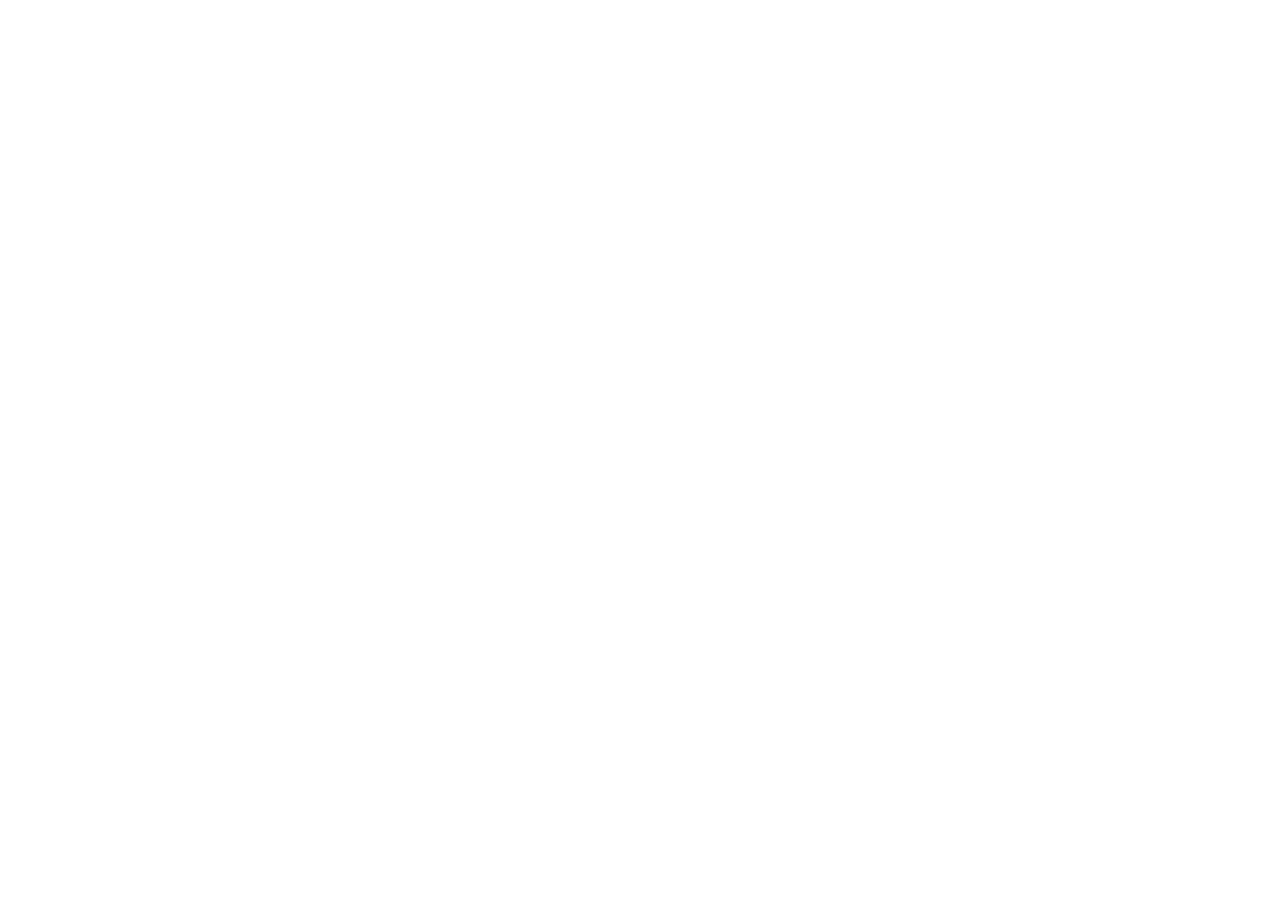
==== index.html @ c47c0817 "Word count index.html" ====
<!DOCTYPE html>
<html>
<head>
<script src="https://cdnjs.cloudflare.com/ajax/libs/d3/3.5.6/d3.min.js"></script>
  <meta charset="utf-8">
  <meta name="viewport" content="width=device-width">
  <title>JS Bin</title>
</head>
<body>
  <div id="words"></div>



</body>

<script>
	function shuffle(a) {
	    var j, x, i;
	    for (i = a.length; i; i -= 1) {
	        j = Math.floor(Math.random() * i);
	        x = a[i - 1];
	        a[i - 1] = a[j];
	        a[j] = x;
	    }
	}
  function getRandomColor() {
    var letters = '0123456789ABCDEF'.split('');
    var color = '#';
    for (var i = 0; i < 6; i++ ) {
        color += letters[Math.floor(Math.random() * 16)];
    }
    return color;
}
  var words = [{"word": "data", "count": 34},
               {"word": "information", "count":29},
               {"word": "visualization", "count":28} ,
               {"word": "abstract", "count":11} ,
               {"word": "computer", "count":10} ,
               {"word": "visual", "count":9} ,
               {"word": "space", "count":8} ,
               {"word": "representations", "count":6} ,
               {"word": "graphical", "count":6} ,
               {"word": "records", "count":5},
               {"count":5, "word" : "cognition"},
               {"count": 4, "word" : "techniques"},
               {"count": 4, "word" : "interactive"},
               {"count": 4, "word" : "interaction"},
               {"count": 4, "word" : "human"},
               {"count": 4, "word" : "graphics"},
               {"count": 4, "word" : "criteria"},
               {"count": 4, "word" : "amplify"},
               {"count": 3, "word" : "visualizations"},
               {"count": 3, "word" : "user"},
               {"count": 3, "word" : "unstructured"},
               {"count": 3, "word" : "screen"},
               {"count": 3, "word" : "scientific"},
               {"count": 3, "word" : "science"},
               {"count": 3, "word" : "items"},
               {"count": 3, "word" : "image"},
               {"count": 3, "word" : "fish"},
               {"count": 3, "word" : "examples"},
               {"count": 3, "word" : "coordinates"},
               {"count": 3, "word" : "charts"},
               {"count": 3, "word" : "attributes"},
               {"count": 2, "word" : "world"},
               {"count": 2, "word" : "work"},
               {"count": 2, "word" : "way"},
               {"count": 2, "word" : "variables"},
               {"count": 2, "word" : "users"},
               {"count": 2, "word" : "used"},
               {"count": 2, "word" : "understanding"},
               {"count": 2, "word" : "temporal"},
               {"count": 2, "word" : "structured"},
               {"count": 2, "word" : "structure"},
               {"count": 2, "word" : "spatial"},
               {"count": 2, "word" : "show"},
               {"count": 2, "word" : "sensory"},
               {"count": 2, "word" : "results"},
               {"count": 2, "word" : "relations"},
               {"count": 2, "word" : "properties"},
               {"count": 2, "word" : "patterns"},
               {"count": 2, "word" : "pages"},
               {"count": 2, "word" : "nonspatial"},
               {"count": 2, "word" : "new"},
               {"count": 2, "word" : "modify"},
               {"count": 2, "word" : "models"},
               {"count": 2, "word" : "mapped"},
               {"count": 2, "word" : "map"},
               {"count": 2, "word" : "interactivity"},
               {"count": 2, "word" : "individual"},
               {"count": 2, "word" : "geographic"},
               {"count": 2, "word" : "forms"},
               {"count": 2, "word" : "form"},
               {"count": 2, "word" : "external"},
               {"count": 2, "word" : "display"},
               {"count": 2, "word" : "dimensions"},
               {"count": 2, "word" : "dimensional"},
               {"count": 2, "word" : "describing"},
               {"count": 2, "word" : "deals"},
               {"count": 2, "word" : "datasets"},
               {"count": 2, "word" : "create"},
               {"count": 2, "word" : "contrast"},
               {"count": 2, "word" : "color"},
               {"count": 2, "word" : "cognitive"},
               {"count": 2, "word" : "based"},
               {"count": 2, "word" : "animation"},
               {"count": 2, "word" : "advantage"}
              ];
  d3.select("div#words")
    .selectAll("p")
    .data(words)
    .enter()
    .append("span")
    .html(function(d){return "<b style='color:"+getRandomColor()+";font-size:"+d.count/3.0+"em'> "+d.word+" </b>";});
</script>
</html>
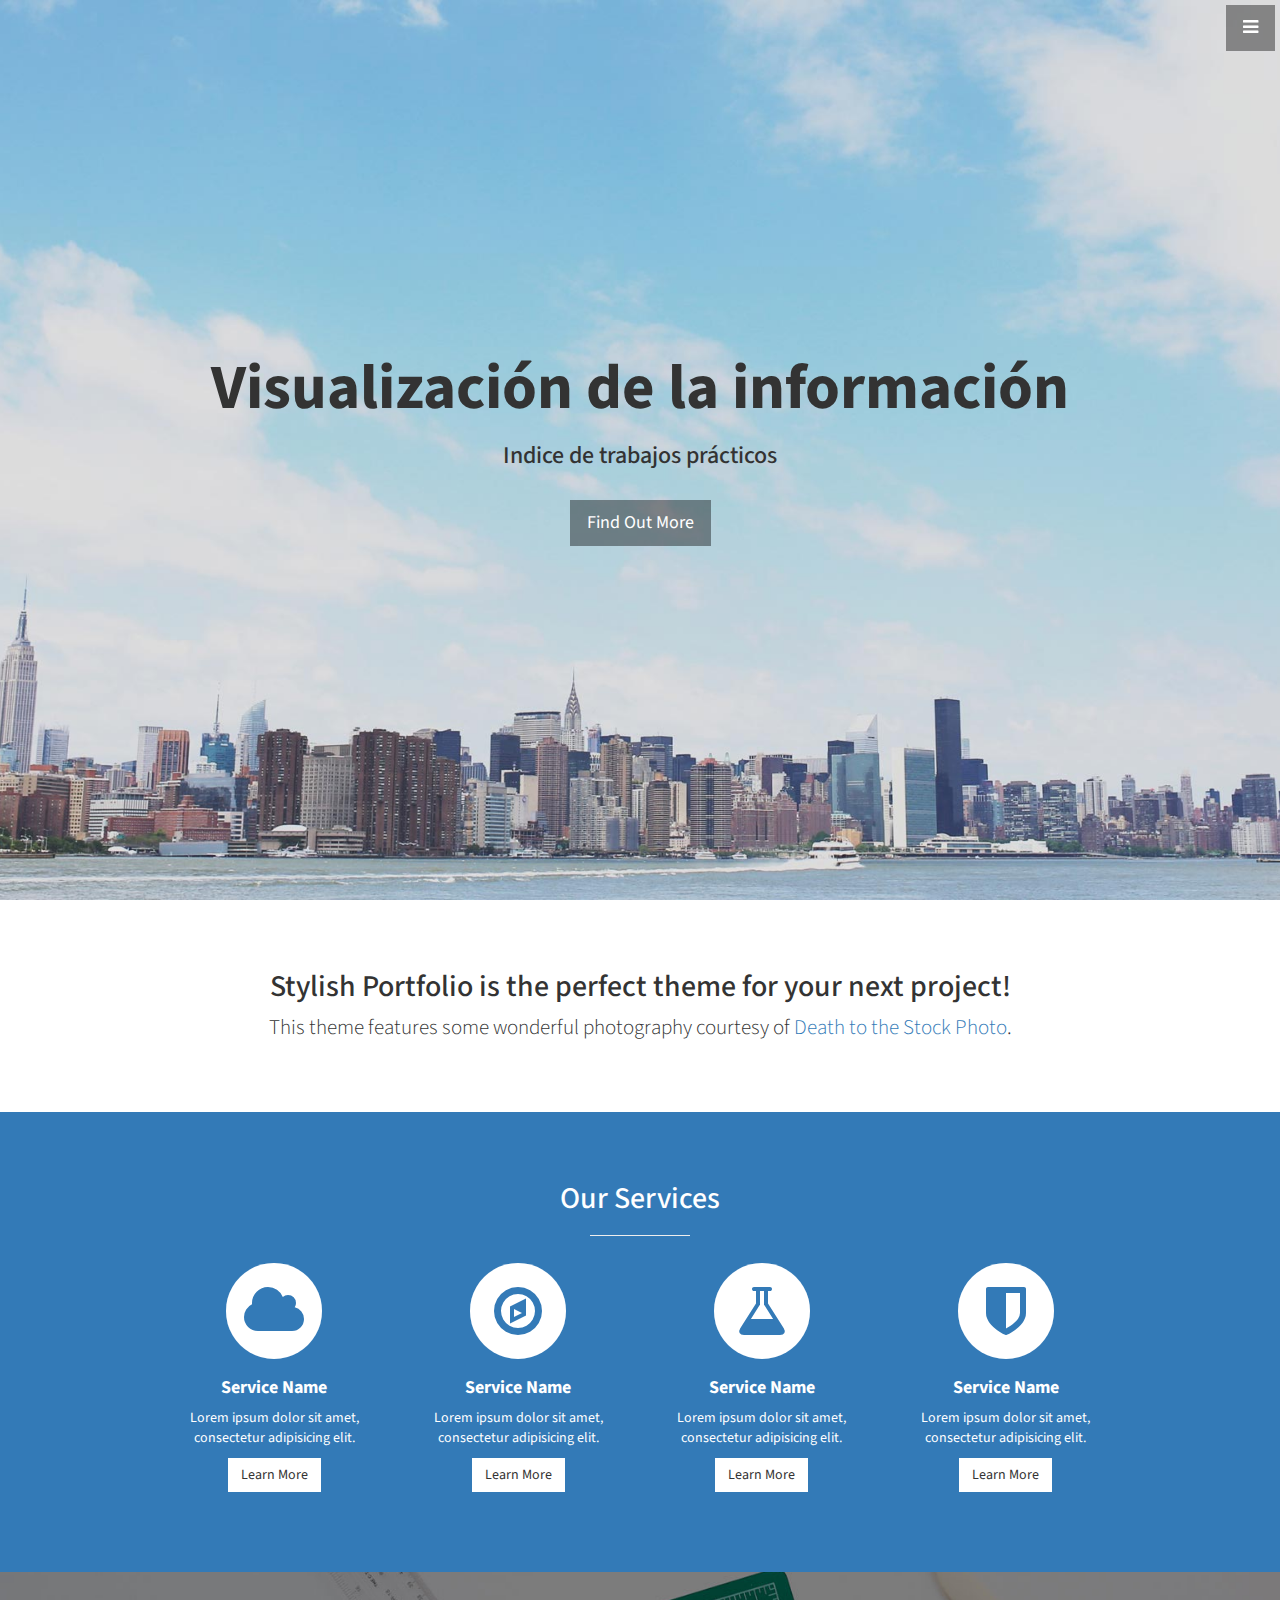
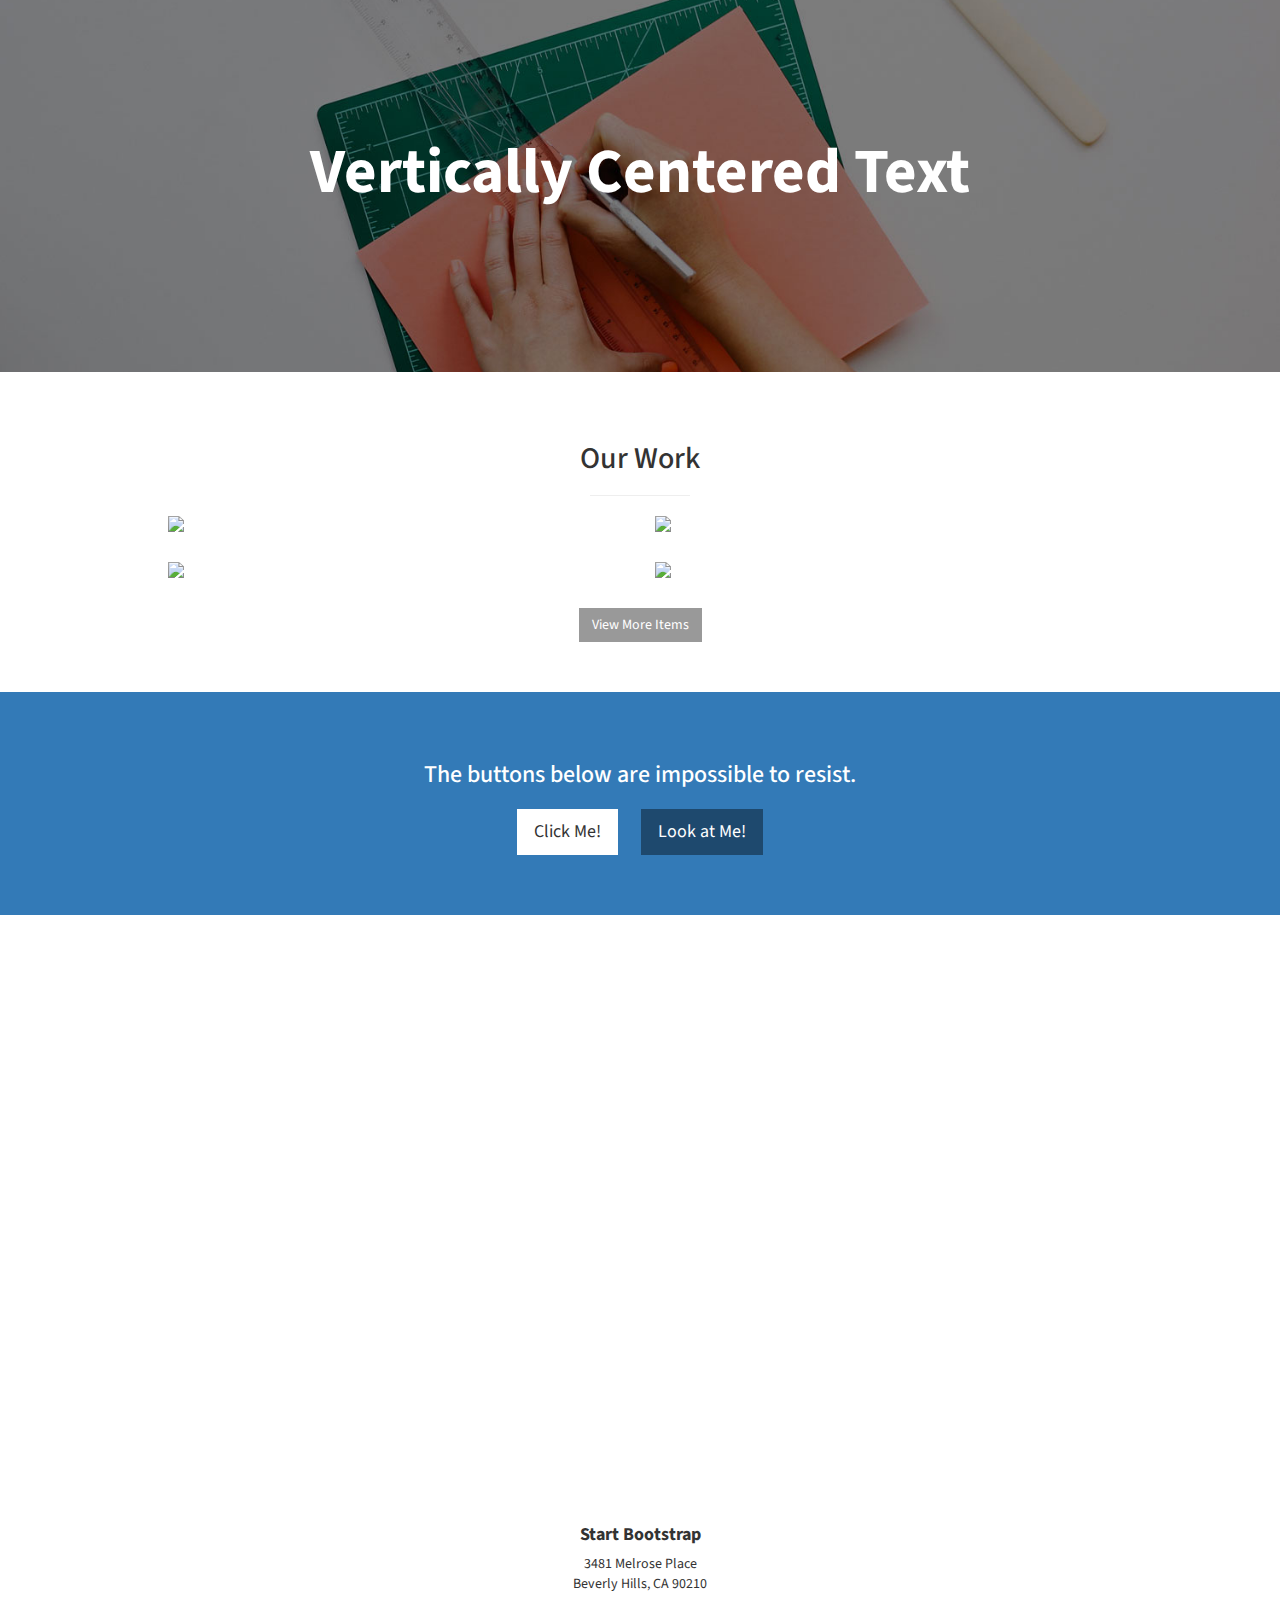
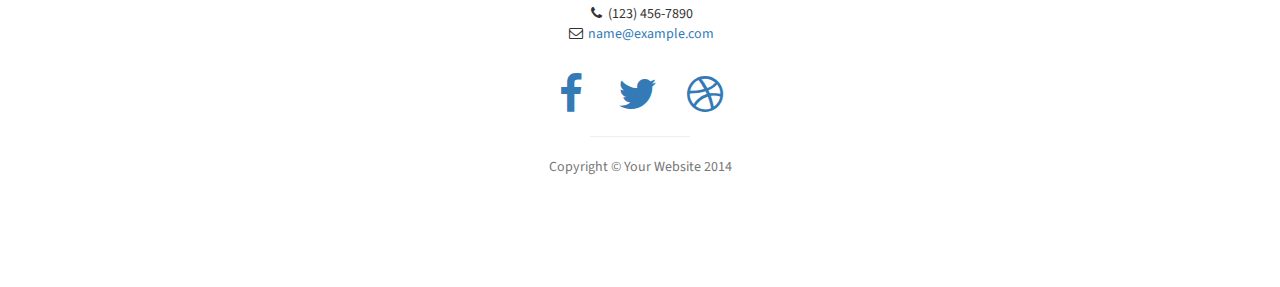
==== commit a02d9eaa: "Testing new landing page" ====
--- a/index.html
+++ b/index.html
@@ -1,116 +1,305 @@
 <!DOCTYPE html>
-<html>
+<html lang="en">
+
 <head>
-<script src="https://cdnjs.cloudflare.com/ajax/libs/d3/3.5.6/d3.min.js"></script>
-  <meta charset="utf-8">
-  <meta name="viewport" content="width=device-width">
-  <title>JS Bin</title>
+
+    <meta charset="utf-8">
+    <meta http-equiv="X-UA-Compatible" content="IE=edge">
+    <meta name="viewport" content="width=device-width, initial-scale=1">
+    <meta name="description" content="">
+    <meta name="author" content="">
+
+    <title>Visualización de la información</title>
+
+    <!-- Bootstrap Core CSS -->
+    <link href="index/css/bootstrap.min.css" rel="stylesheet">
+
+    <!-- Custom CSS -->
+    <link href="index/css/stylish-portfolio.css" rel="stylesheet">
+
+    <!-- Custom Fonts -->
+    <link href="index/font-awesome/css/font-awesome.min.css" rel="stylesheet" type="text/css">
+    <link href="http://fonts.googleapis.com/css?family=Source+Sans+Pro:300,400,700,300italic,400italic,700italic" rel="stylesheet" type="text/css">
+
+    <!-- HTML5 Shim and Respond.js IE8 support of HTML5 elements and media queries -->
+    <!-- WARNING: Respond.js doesn't work if you view the page via file:// -->
+    <!--[if lt IE 9]>
+        <script src="https://oss.maxcdn.com/libs/html5shiv/3.7.0/html5shiv.js"></script>
+        <script src="https://oss.maxcdn.com/libs/respond.js/1.4.2/respond.min.js"></script>
+    <![endif]-->
+
 </head>
+
 <body>
-  <div id="words"></div>
-
-
+
+    <!-- Navigation -->
+    <a id="menu-toggle" href="#" class="btn btn-dark btn-lg toggle"><i class="fa fa-bars"></i></a>
+    <nav id="sidebar-wrapper">
+        <ul class="sidebar-nav">
+            <a id="menu-close" href="#" class="btn btn-light btn-lg pull-right toggle"><i class="fa fa-times"></i></a>
+            <li class="sidebar-brand">
+                <a href="#top"  onclick = $("#menu-close").click(); >Start Bootstrap</a>
+            </li>
+            <li>
+                <a href="#top" onclick = $("#menu-close").click(); >Home</a>
+            </li>
+            <li>
+                <a href="#about" onclick = $("#menu-close").click(); >About</a>
+            </li>
+            <li>
+                <a href="#services" onclick = $("#menu-close").click(); >Services</a>
+            </li>
+            <li>
+                <a href="#portfolio" onclick = $("#menu-close").click(); >Portfolio</a>
+            </li>
+            <li>
+                <a href="#contact" onclick = $("#menu-close").click(); >Contact</a>
+            </li>
+        </ul>
+    </nav>
+
+    <!-- Header -->
+    <header id="top" class="header">
+        <div class="text-vertical-center">
+            <h1>Visualización de la información</h1>
+            <h3>Indice de trabajos prácticos</h3>
+            <br>
+            <a href="#about" class="btn btn-dark btn-lg">Find Out More</a>
+        </div>
+    </header>
+
+    <!-- About -->
+    <section id="about" class="about">
+        <div class="container">
+            <div class="row">
+                <div class="col-lg-12 text-center">
+                    <h2>Stylish Portfolio is the perfect theme for your next project!</h2>
+                    <p class="lead">This theme features some wonderful photography courtesy of <a target="_blank" href="http://join.deathtothestockphoto.com/">Death to the Stock Photo</a>.</p>
+                </div>
+            </div>
+            <!-- /.row -->
+        </div>
+        <!-- /.container -->
+    </section>
+
+    <!-- Services -->
+    <!-- The circle icons use Font Awesome's stacked icon classes. For more information, visit http://fontawesome.io/examples/ -->
+    <section id="services" class="services bg-primary">
+        <div class="container">
+            <div class="row text-center">
+                <div class="col-lg-10 col-lg-offset-1">
+                    <h2>Our Services</h2>
+                    <hr class="small">
+                    <div class="row">
+                        <div class="col-md-3 col-sm-6">
+                            <div class="service-item">
+                                <span class="fa-stack fa-4x">
+                                <i class="fa fa-circle fa-stack-2x"></i>
+                                <i class="fa fa-cloud fa-stack-1x text-primary"></i>
+                            </span>
+                                <h4>
+                                    <strong>Service Name</strong>
+                                </h4>
+                                <p>Lorem ipsum dolor sit amet, consectetur adipisicing elit.</p>
+                                <a href="#" class="btn btn-light">Learn More</a>
+                            </div>
+                        </div>
+                        <div class="col-md-3 col-sm-6">
+                            <div class="service-item">
+                                <span class="fa-stack fa-4x">
+                                <i class="fa fa-circle fa-stack-2x"></i>
+                                <i class="fa fa-compass fa-stack-1x text-primary"></i>
+                            </span>
+                                <h4>
+                                    <strong>Service Name</strong>
+                                </h4>
+                                <p>Lorem ipsum dolor sit amet, consectetur adipisicing elit.</p>
+                                <a href="#" class="btn btn-light">Learn More</a>
+                            </div>
+                        </div>
+                        <div class="col-md-3 col-sm-6">
+                            <div class="service-item">
+                                <span class="fa-stack fa-4x">
+                                <i class="fa fa-circle fa-stack-2x"></i>
+                                <i class="fa fa-flask fa-stack-1x text-primary"></i>
+                            </span>
+                                <h4>
+                                    <strong>Service Name</strong>
+                                </h4>
+                                <p>Lorem ipsum dolor sit amet, consectetur adipisicing elit.</p>
+                                <a href="#" class="btn btn-light">Learn More</a>
+                            </div>
+                        </div>
+                        <div class="col-md-3 col-sm-6">
+                            <div class="service-item">
+                                <span class="fa-stack fa-4x">
+                                <i class="fa fa-circle fa-stack-2x"></i>
+                                <i class="fa fa-shield fa-stack-1x text-primary"></i>
+                            </span>
+                                <h4>
+                                    <strong>Service Name</strong>
+                                </h4>
+                                <p>Lorem ipsum dolor sit amet, consectetur adipisicing elit.</p>
+                                <a href="#" class="btn btn-light">Learn More</a>
+                            </div>
+                        </div>
+                    </div>
+                    <!-- /.row (nested) -->
+                </div>
+                <!-- /.col-lg-10 -->
+            </div>
+            <!-- /.row -->
+        </div>
+        <!-- /.container -->
+    </section>
+
+    <!-- Callout -->
+    <aside class="callout">
+        <div class="text-vertical-center">
+            <h1>Vertically Centered Text</h1>
+        </div>
+    </aside>
+
+    <!-- Portfolio -->
+    <section id="portfolio" class="portfolio">
+        <div class="container">
+            <div class="row">
+                <div class="col-lg-10 col-lg-offset-1 text-center">
+                    <h2>Our Work</h2>
+                    <hr class="small">
+                    <div class="row">
+                        <div class="col-md-6">
+                            <div class="portfolio-item">
+                                <a href="#">
+                                    <img class="img-portfolio img-responsive" src="img/portfolio-1.jpg">
+                                </a>
+                            </div>
+                        </div>
+                        <div class="col-md-6">
+                            <div class="portfolio-item">
+                                <a href="#">
+                                    <img class="img-portfolio img-responsive" src="img/portfolio-2.jpg">
+                                </a>
+                            </div>
+                        </div>
+                        <div class="col-md-6">
+                            <div class="portfolio-item">
+                                <a href="#">
+                                    <img class="img-portfolio img-responsive" src="img/portfolio-3.jpg">
+                                </a>
+                            </div>
+                        </div>
+                        <div class="col-md-6">
+                            <div class="portfolio-item">
+                                <a href="#">
+                                    <img class="img-portfolio img-responsive" src="img/portfolio-4.jpg">
+                                </a>
+                            </div>
+                        </div>
+                    </div>
+                    <!-- /.row (nested) -->
+                    <a href="#" class="btn btn-dark">View More Items</a>
+                </div>
+                <!-- /.col-lg-10 -->
+            </div>
+            <!-- /.row -->
+        </div>
+        <!-- /.container -->
+    </section>
+
+    <!-- Call to Action -->
+    <aside class="call-to-action bg-primary">
+        <div class="container">
+            <div class="row">
+                <div class="col-lg-12 text-center">
+                    <h3>The buttons below are impossible to resist.</h3>
+                    <a href="#" class="btn btn-lg btn-light">Click Me!</a>
+                    <a href="#" class="btn btn-lg btn-dark">Look at Me!</a>
+                </div>
+            </div>
+        </div>
+    </aside>
+
+    <!-- Map -->
+    <section id="contact" class="map">
+        <iframe width="100%" height="100%" frameborder="0" scrolling="no" marginheight="0" marginwidth="0" src="https://maps.google.com/maps?f=q&amp;source=s_q&amp;hl=en&amp;geocode=&amp;q=Twitter,+Inc.,+Market+Street,+San+Francisco,+CA&amp;aq=0&amp;oq=twitter&amp;sll=28.659344,-81.187888&amp;sspn=0.128789,0.264187&amp;ie=UTF8&amp;hq=Twitter,+Inc.,+Market+Street,+San+Francisco,+CA&amp;t=m&amp;z=15&amp;iwloc=A&amp;output=embed"></iframe>
+        <br />
+        <small>
+            <a href="https://maps.google.com/maps?f=q&amp;source=embed&amp;hl=en&amp;geocode=&amp;q=Twitter,+Inc.,+Market+Street,+San+Francisco,+CA&amp;aq=0&amp;oq=twitter&amp;sll=28.659344,-81.187888&amp;sspn=0.128789,0.264187&amp;ie=UTF8&amp;hq=Twitter,+Inc.,+Market+Street,+San+Francisco,+CA&amp;t=m&amp;z=15&amp;iwloc=A"></a>
+        </small>
+        </iframe>
+    </section>
+
+    <!-- Footer -->
+    <footer>
+        <div class="container">
+            <div class="row">
+                <div class="col-lg-10 col-lg-offset-1 text-center">
+                    <h4><strong>Start Bootstrap</strong>
+                    </h4>
+                    <p>3481 Melrose Place<br>Beverly Hills, CA 90210</p>
+                    <ul class="list-unstyled">
+                        <li><i class="fa fa-phone fa-fw"></i> (123) 456-7890</li>
+                        <li><i class="fa fa-envelope-o fa-fw"></i>  <a href="mailto:name@example.com">name@example.com</a>
+                        </li>
+                    </ul>
+                    <br>
+                    <ul class="list-inline">
+                        <li>
+                            <a href="#"><i class="fa fa-facebook fa-fw fa-3x"></i></a>
+                        </li>
+                        <li>
+                            <a href="#"><i class="fa fa-twitter fa-fw fa-3x"></i></a>
+                        </li>
+                        <li>
+                            <a href="#"><i class="fa fa-dribbble fa-fw fa-3x"></i></a>
+                        </li>
+                    </ul>
+                    <hr class="small">
+                    <p class="text-muted">Copyright &copy; Your Website 2014</p>
+                </div>
+            </div>
+        </div>
+    </footer>
+
+    <!-- jQuery -->
+    <script src="js/jquery.js"></script>
+
+    <!-- Bootstrap Core JavaScript -->
+    <script src="js/bootstrap.min.js"></script>
+
+    <!-- Custom Theme JavaScript -->
+    <script>
+    // Closes the sidebar menu
+    $("#menu-close").click(function(e) {
+        e.preventDefault();
+        $("#sidebar-wrapper").toggleClass("active");
+    });
+
+    // Opens the sidebar menu
+    $("#menu-toggle").click(function(e) {
+        e.preventDefault();
+        $("#sidebar-wrapper").toggleClass("active");
+    });
+
+    // Scrolls to the selected menu item on the page
+    $(function() {
+        $('a[href*=#]:not([href=#])').click(function() {
+            if (location.pathname.replace(/^\//, '') == this.pathname.replace(/^\//, '') || location.hostname == this.hostname) {
+
+                var target = $(this.hash);
+                target = target.length ? target : $('[name=' + this.hash.slice(1) + ']');
+                if (target.length) {
+                    $('html,body').animate({
+                        scrollTop: target.offset().top
+                    }, 1000);
+                    return false;
+                }
+            }
+        });
+    });
+    </script>
 
 </body>
 
-<script>
-	function shuffle(a) {
-	    var j, x, i;
-	    for (i = a.length; i; i -= 1) {
-	        j = Math.floor(Math.random() * i);
-	        x = a[i - 1];
-	        a[i - 1] = a[j];
-	        a[j] = x;
-	    }
-	}
-  function getRandomColor() {
-    var letters = '0123456789ABCDEF'.split('');
-    var color = '#';
-    for (var i = 0; i < 6; i++ ) {
-        color += letters[Math.floor(Math.random() * 16)];
-    }
-    return color;
-}
-  var words = [{"word": "data", "count": 34},
-               {"word": "information", "count":29},
-               {"word": "visualization", "count":28} ,
-               {"word": "abstract", "count":11} ,
-               {"word": "computer", "count":10} ,
-               {"word": "visual", "count":9} ,
-               {"word": "space", "count":8} ,
-               {"word": "representations", "count":6} ,
-               {"word": "graphical", "count":6} ,
-               {"word": "records", "count":5},
-               {"count":5, "word" : "cognition"},
-               {"count": 4, "word" : "techniques"},
-               {"count": 4, "word" : "interactive"},
-               {"count": 4, "word" : "interaction"},
-               {"count": 4, "word" : "human"},
-               {"count": 4, "word" : "graphics"},
-               {"count": 4, "word" : "criteria"},
-               {"count": 4, "word" : "amplify"},
-               {"count": 3, "word" : "visualizations"},
-               {"count": 3, "word" : "user"},
-               {"count": 3, "word" : "unstructured"},
-               {"count": 3, "word" : "screen"},
-               {"count": 3, "word" : "scientific"},
-               {"count": 3, "word" : "science"},
-               {"count": 3, "word" : "items"},
-               {"count": 3, "word" : "image"},
-               {"count": 3, "word" : "fish"},
-               {"count": 3, "word" : "examples"},
-               {"count": 3, "word" : "coordinates"},
-               {"count": 3, "word" : "charts"},
-               {"count": 3, "word" : "attributes"},
-               {"count": 2, "word" : "world"},
-               {"count": 2, "word" : "work"},
-               {"count": 2, "word" : "way"},
-               {"count": 2, "word" : "variables"},
-               {"count": 2, "word" : "users"},
-               {"count": 2, "word" : "used"},
-               {"count": 2, "word" : "understanding"},
-               {"count": 2, "word" : "temporal"},
-               {"count": 2, "word" : "structured"},
-               {"count": 2, "word" : "structure"},
-               {"count": 2, "word" : "spatial"},
-               {"count": 2, "word" : "show"},
-               {"count": 2, "word" : "sensory"},
-               {"count": 2, "word" : "results"},
-               {"count": 2, "word" : "relations"},
-               {"count": 2, "word" : "properties"},
-               {"count": 2, "word" : "patterns"},
-               {"count": 2, "word" : "pages"},
-               {"count": 2, "word" : "nonspatial"},
-               {"count": 2, "word" : "new"},
-               {"count": 2, "word" : "modify"},
-               {"count": 2, "word" : "models"},
-               {"count": 2, "word" : "mapped"},
-               {"count": 2, "word" : "map"},
-               {"count": 2, "word" : "interactivity"},
-               {"count": 2, "word" : "individual"},
-               {"count": 2, "word" : "geographic"},
-               {"count": 2, "word" : "forms"},
-               {"count": 2, "word" : "form"},
-               {"count": 2, "word" : "external"},
-               {"count": 2, "word" : "display"},
-               {"count": 2, "word" : "dimensions"},
-               {"count": 2, "word" : "dimensional"},
-               {"count": 2, "word" : "describing"},
-               {"count": 2, "word" : "deals"},
-               {"count": 2, "word" : "datasets"},
-               {"count": 2, "word" : "create"},
-               {"count": 2, "word" : "contrast"},
-               {"count": 2, "word" : "color"},
-               {"count": 2, "word" : "cognitive"},
-               {"count": 2, "word" : "based"},
-               {"count": 2, "word" : "animation"},
-               {"count": 2, "word" : "advantage"}
-              ];
-  d3.select("div#words")
-    .selectAll("p")
-    .data(words)
-    .enter()
-    .append("span")
-    .html(function(d){return "<b style='color:"+getRandomColor()+";font-size:"+d.count/3.0+"em'> "+d.word+" </b>";});
-</script>
-</html>+</html>
--- a/index/css/stylish-portfolio.css
+++ b/index/css/stylish-portfolio.css
@@ -0,0 +1,239 @@
+/*!
+ * Start Bootstrap - Stylish Portfolio Bootstrap Theme (http://startbootstrap.com)
+ * Code licensed under the Apache License v2.0.
+ * For details, see http://www.apache.org/licenses/LICENSE-2.0.
+ */
+
+/* Global Styles */
+
+html,
+body {
+    width: 100%;
+    height: 100%;
+}
+
+body {
+    font-family: "Source Sans Pro","Helvetica Neue",Helvetica,Arial,sans-serif;
+}
+
+.text-vertical-center {
+    display: table-cell;
+    text-align: center;
+    vertical-align: middle;
+}
+
+.text-vertical-center h1 {
+    margin: 0;
+    padding: 0;
+    font-size: 4.5em;
+    font-weight: 700;
+}
+
+/* Custom Button Styles */
+
+.btn-dark {
+    border-radius: 0;
+    color: #fff;
+    background-color: rgba(0,0,0,0.4);
+}
+
+.btn-dark:hover,
+.btn-dark:focus,
+.btn-dark:active {
+    color: #fff;
+    background-color: rgba(0,0,0,0.7);
+}
+
+.btn-light {
+    border-radius: 0;
+    color: #333;
+    background-color: rgb(255,255,255);
+}
+
+.btn-light:hover,
+.btn-light:focus,
+.btn-light:active {
+    color: #333;
+    background-color: rgba(255,255,255,0.8);
+}
+
+/* Custom Horizontal Rule */
+
+hr.small {
+    max-width: 100px;
+}
+
+/* Side Menu */
+
+#sidebar-wrapper {
+    z-index: 1000;
+    position: fixed;
+    right: 0;
+    width: 250px;
+    height: 100%;
+    margin-right: -250px;
+    overflow-y: auto;
+    background: #222;
+    -webkit-transition: all 0.4s ease 0s;
+    -moz-transition: all 0.4s ease 0s;
+    -ms-transition: all 0.4s ease 0s;
+    -o-transition: all 0.4s ease 0s;
+    transition: all 0.4s ease 0s;
+}
+
+.sidebar-nav {
+    position: absolute;
+    top: 0;
+    width: 250px;
+    margin: 0;
+    padding: 0;
+    list-style: none;
+}
+
+.sidebar-nav li {
+    text-indent: 20px;
+    line-height: 40px;
+}
+
+.sidebar-nav li a {
+    display: block;
+    text-decoration: none;
+    color: #999;
+}
+
+.sidebar-nav li a:hover {
+    text-decoration: none;
+    color: #fff;
+    background: rgba(255,255,255,0.2);
+}
+
+.sidebar-nav li a:active,
+.sidebar-nav li a:focus {
+    text-decoration: none;
+}
+
+.sidebar-nav > .sidebar-brand {
+    height: 55px;
+    font-size: 18px;
+    line-height: 55px;
+}
+
+.sidebar-nav > .sidebar-brand a {
+    color: #999;
+}
+
+.sidebar-nav > .sidebar-brand a:hover {
+    color: #fff;
+    background: none;
+}
+
+#menu-toggle {
+    z-index: 1;
+    position: fixed;
+    top: 0;
+    right: 0;
+}
+
+#sidebar-wrapper.active {
+    right: 250px;
+    width: 250px;
+    -webkit-transition: all 0.4s ease 0s;
+    -moz-transition: all 0.4s ease 0s;
+    -ms-transition: all 0.4s ease 0s;
+    -o-transition: all 0.4s ease 0s;
+    transition: all 0.4s ease 0s;
+}
+
+.toggle {
+    margin: 5px 5px 0 0;
+}
+
+/* Header */
+
+.header {
+    display: table;
+    position: relative;
+    width: 100%;
+    height: 100%;
+    background: url(../img/bg.jpg) no-repeat center center scroll;
+    -webkit-background-size: cover;
+    -moz-background-size: cover;
+    background-size: cover;
+    -o-background-size: cover;
+}
+
+/* About */
+
+.about {
+    padding: 50px 0;
+}
+
+/* Services */
+
+.services {
+    padding: 50px 0;
+}
+
+.service-item {
+    margin-bottom: 30px;
+}
+
+/* Callout */
+
+.callout {
+    display: table;
+    width: 100%;
+    height: 400px;
+    color: #fff;
+    background: url(../img/callout.jpg) no-repeat center center scroll;
+    -webkit-background-size: cover;
+    -moz-background-size: cover;
+    background-size: cover;
+    -o-background-size: cover;
+}
+
+/* Portfolio */
+
+.portfolio {
+    padding: 50px 0;
+}
+
+.portfolio-item {
+    margin-bottom: 30px;
+}
+
+.img-portfolio {
+    margin: 0 auto;
+}
+
+.img-portfolio:hover {
+    opacity: 0.8;
+}
+
+/* Call to Action */
+
+.call-to-action {
+    padding: 50px 0;
+}
+
+.call-to-action .btn {
+    margin: 10px;
+}
+
+/* Map */
+
+.map {
+    height: 500px;
+}
+
+@media(max-width:768px) {
+    .map {
+        height: 75%;
+    }
+}
+
+/* Footer */
+
+footer {
+    padding: 100px 0;
+}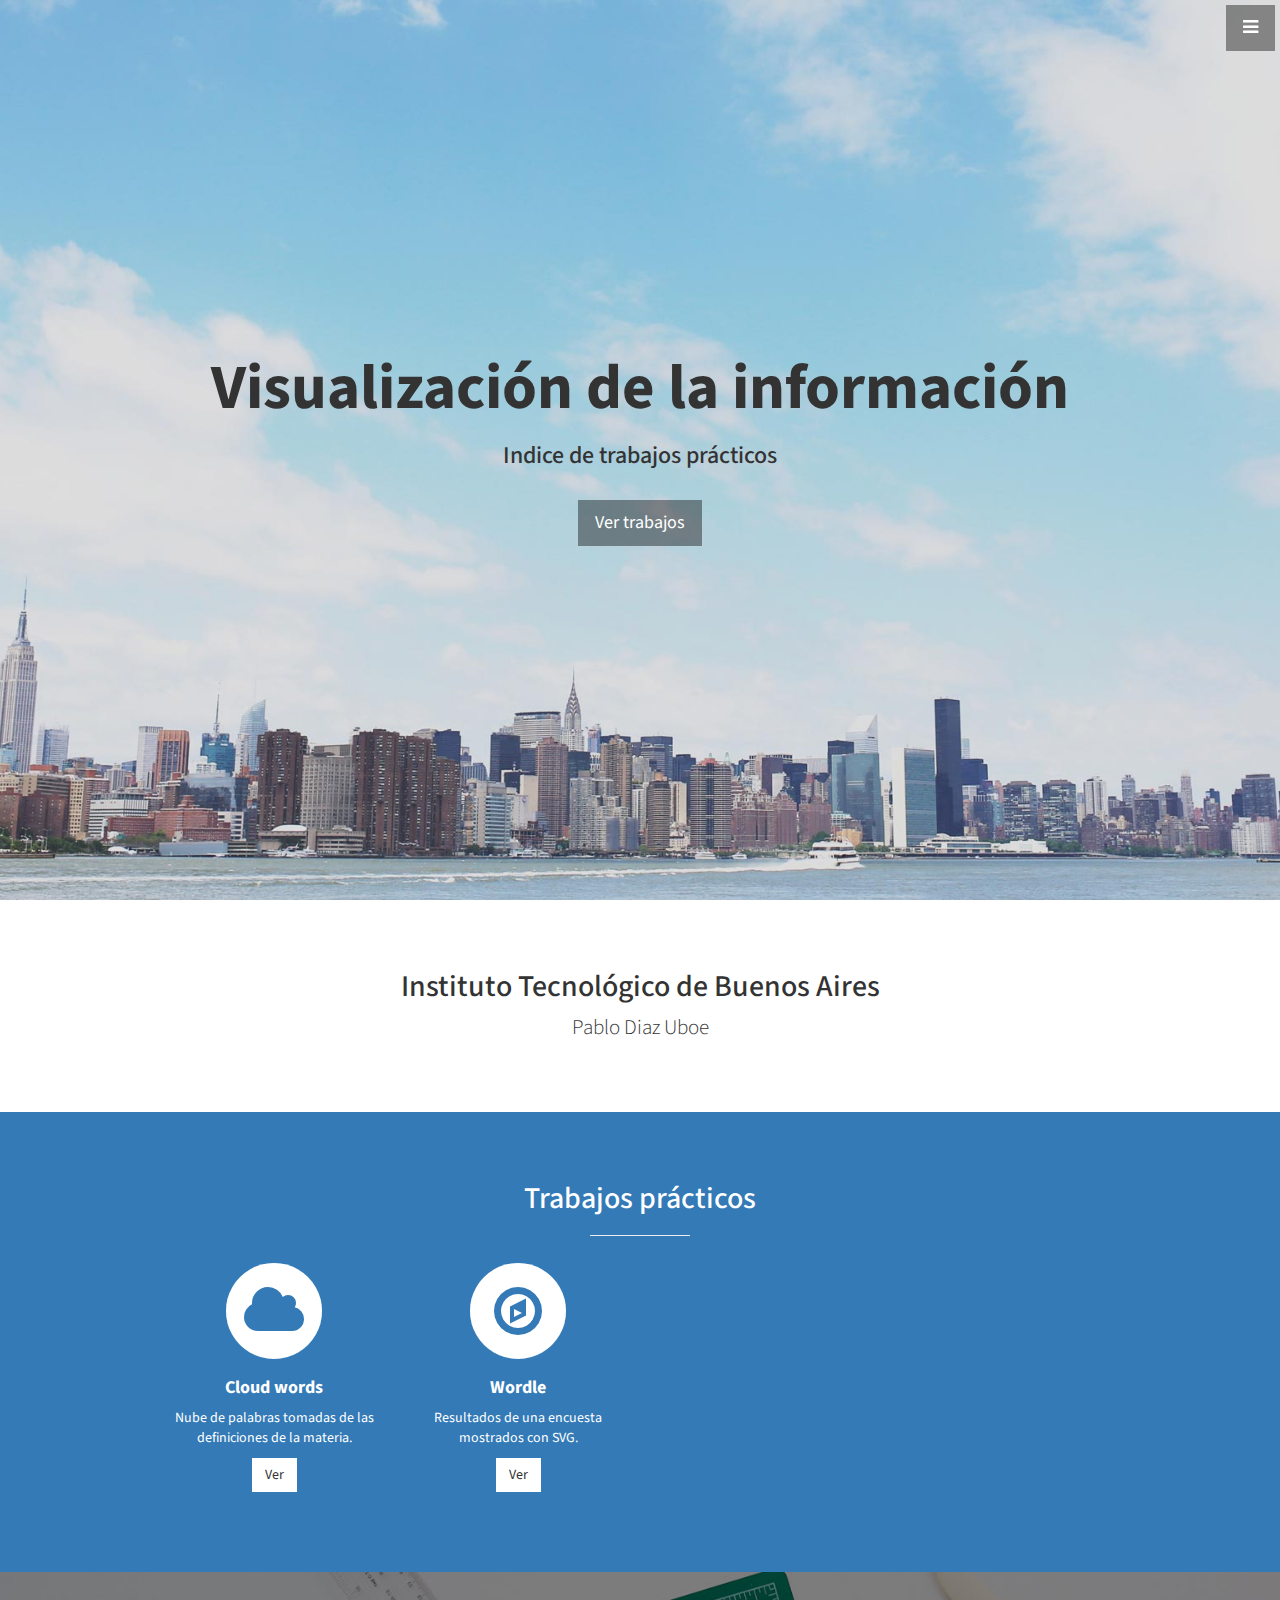
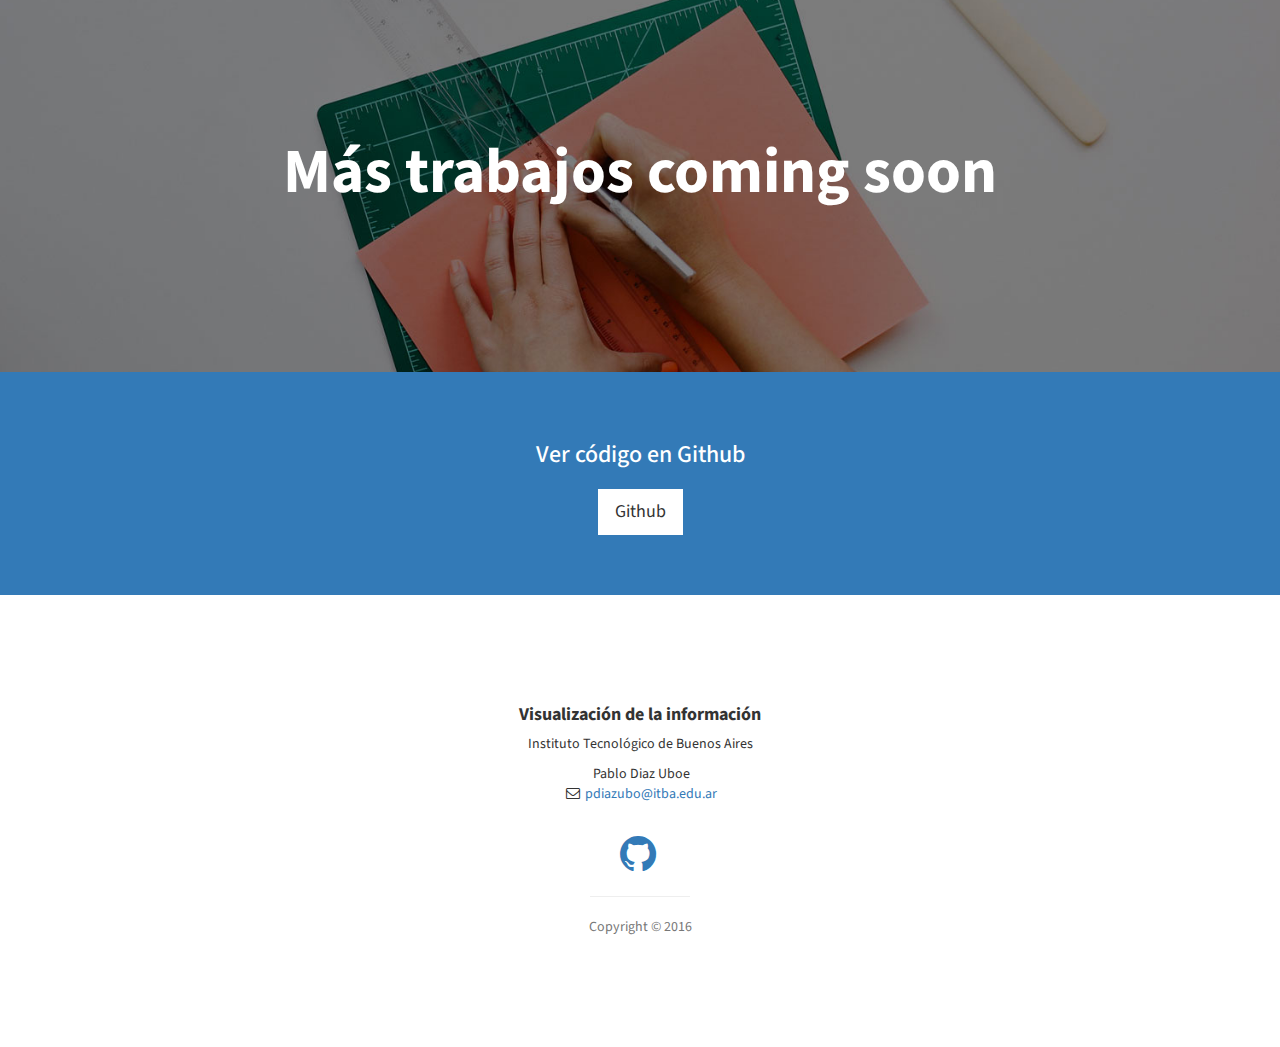
==== commit 679b09f5: "index updated" ====
--- a/index.html
+++ b/index.html
@@ -38,7 +38,7 @@
         <ul class="sidebar-nav">
             <a id="menu-close" href="#" class="btn btn-light btn-lg pull-right toggle"><i class="fa fa-times"></i></a>
             <li class="sidebar-brand">
-                <a href="#top"  onclick = $("#menu-close").click(); >Start Bootstrap</a>
+                <a href="#top"  onclick = $("#menu-close").click(); >Inicio</a>
             </li>
             <li>
                 <a href="#top" onclick = $("#menu-close").click(); >Home</a>
@@ -47,14 +47,15 @@
                 <a href="#about" onclick = $("#menu-close").click(); >About</a>
             </li>
             <li>
-                <a href="#services" onclick = $("#menu-close").click(); >Services</a>
-            </li>
+                <a href="#work" onclick = $("#menu-close").click(); >Trabajos prácticos</a>
+            </li>
+
             <li>
-                <a href="#portfolio" onclick = $("#menu-close").click(); >Portfolio</a>
-            </li>
-            <li>
+                <a href="https://github.com/puboe" onclick = $("#menu-close").click(); >Github</a>
+            </li>
+            <!-- <li>
                 <a href="#contact" onclick = $("#menu-close").click(); >Contact</a>
-            </li>
+            </li> -->
         </ul>
     </nav>
 
@@ -64,7 +65,7 @@
             <h1>Visualización de la información</h1>
             <h3>Indice de trabajos prácticos</h3>
             <br>
-            <a href="#about" class="btn btn-dark btn-lg">Find Out More</a>
+            <a href="#about" class="btn btn-dark btn-lg">Ver trabajos</a>
         </div>
     </header>
 
@@ -73,22 +74,20 @@
         <div class="container">
             <div class="row">
                 <div class="col-lg-12 text-center">
-                    <h2>Stylish Portfolio is the perfect theme for your next project!</h2>
-                    <p class="lead">This theme features some wonderful photography courtesy of <a target="_blank" href="http://join.deathtothestockphoto.com/">Death to the Stock Photo</a>.</p>
+                    <h2>Instituto Tecnológico de Buenos Aires</h2>
+                    <p class="lead">Pablo Diaz Uboe</p>
                 </div>
             </div>
-            <!-- /.row -->
-        </div>
-        <!-- /.container -->
+        </div>
     </section>
 
     <!-- Services -->
     <!-- The circle icons use Font Awesome's stacked icon classes. For more information, visit http://fontawesome.io/examples/ -->
-    <section id="services" class="services bg-primary">
+    <section id="work" class="services bg-primary">
         <div class="container">
             <div class="row text-center">
                 <div class="col-lg-10 col-lg-offset-1">
-                    <h2>Our Services</h2>
+                    <h2>Trabajos prácticos</h2>
                     <hr class="small">
                     <div class="row">
                         <div class="col-md-3 col-sm-6">
@@ -98,10 +97,10 @@
                                 <i class="fa fa-cloud fa-stack-1x text-primary"></i>
                             </span>
                                 <h4>
-                                    <strong>Service Name</strong>
+                                    <strong>Cloud words</strong>
                                 </h4>
-                                <p>Lorem ipsum dolor sit amet, consectetur adipisicing elit.</p>
-                                <a href="#" class="btn btn-light">Learn More</a>
+                                <p>Nube de palabras tomadas de las definiciones de la materia.</p>
+                                <a href="https://puboe.github.io/infovis/cloud_words" class="btn btn-light">Ver</a>
                             </div>
                         </div>
                         <div class="col-md-3 col-sm-6">
@@ -111,13 +110,13 @@
                                 <i class="fa fa-compass fa-stack-1x text-primary"></i>
                             </span>
                                 <h4>
-                                    <strong>Service Name</strong>
+                                    <strong>Wordle</strong>
                                 </h4>
-                                <p>Lorem ipsum dolor sit amet, consectetur adipisicing elit.</p>
-                                <a href="#" class="btn btn-light">Learn More</a>
-                            </div>
-                        </div>
-                        <div class="col-md-3 col-sm-6">
+                                <p>Resultados de una encuesta mostrados con SVG.</p>
+                                <a href="https://puboe.github.io/infovis/wordle" class="btn btn-light">Ver</a>
+                            </div>
+                        </div>
+                        <!-- <div class="col-md-3 col-sm-6">
                             <div class="service-item">
                                 <span class="fa-stack fa-4x">
                                 <i class="fa fa-circle fa-stack-2x"></i>
@@ -142,7 +141,7 @@
                                 <p>Lorem ipsum dolor sit amet, consectetur adipisicing elit.</p>
                                 <a href="#" class="btn btn-light">Learn More</a>
                             </div>
-                        </div>
+                        </div> -->
                     </div>
                     <!-- /.row (nested) -->
                 </div>
@@ -156,12 +155,12 @@
     <!-- Callout -->
     <aside class="callout">
         <div class="text-vertical-center">
-            <h1>Vertically Centered Text</h1>
+            <h1>Más trabajos coming soon</h1>
         </div>
     </aside>
 
     <!-- Portfolio -->
-    <section id="portfolio" class="portfolio">
+    <!-- <section id="portfolio" class="portfolio">
         <div class="container">
             <div class="row">
                 <div class="col-lg-10 col-lg-offset-1 text-center">
@@ -171,102 +170,101 @@
                         <div class="col-md-6">
                             <div class="portfolio-item">
                                 <a href="#">
-                                    <img class="img-portfolio img-responsive" src="img/portfolio-1.jpg">
+                                    <img class="img-portfolio img-responsive" src="index/img/portfolio-1.jpg">
                                 </a>
                             </div>
                         </div>
                         <div class="col-md-6">
                             <div class="portfolio-item">
                                 <a href="#">
-                                    <img class="img-portfolio img-responsive" src="img/portfolio-2.jpg">
+                                    <img class="img-portfolio img-responsive" src="index/img/portfolio-2.jpg">
                                 </a>
                             </div>
                         </div>
                         <div class="col-md-6">
                             <div class="portfolio-item">
                                 <a href="#">
-                                    <img class="img-portfolio img-responsive" src="img/portfolio-3.jpg">
+                                    <img class="img-portfolio img-responsive" src="index/img/portfolio-3.jpg">
                                 </a>
                             </div>
                         </div>
                         <div class="col-md-6">
                             <div class="portfolio-item">
                                 <a href="#">
-                                    <img class="img-portfolio img-responsive" src="img/portfolio-4.jpg">
+                                    <img class="img-portfolio img-responsive" src="index/img/portfolio-4.jpg">
                                 </a>
                             </div>
                         </div>
-                    </div>
-                    <!-- /.row (nested) -->
-                    <a href="#" class="btn btn-dark">View More Items</a>
-                </div>
-                <!-- /.col-lg-10 -->
-            </div>
-            <!-- /.row -->
-        </div>
-        <!-- /.container -->
-    </section>
+                    </div> -->
+                    <!-- <a href="#" class="btn btn-dark">View More Items</a> -->
+                <!-- </div> -->
+            <!-- </div> -->
+
+        <!-- </div> -->
+
+    <!-- </section> -->
 
     <!-- Call to Action -->
     <aside class="call-to-action bg-primary">
         <div class="container">
             <div class="row">
                 <div class="col-lg-12 text-center">
-                    <h3>The buttons below are impossible to resist.</h3>
-                    <a href="#" class="btn btn-lg btn-light">Click Me!</a>
-                    <a href="#" class="btn btn-lg btn-dark">Look at Me!</a>
+                    <h3>Ver código en Github</h3>
+                    <a href="https://github.com/puboe/infovis" class="btn btn-lg btn-light">Github</a>
+                    <!-- <a href="#" class="btn btn-lg btn-dark">Look at Me!</a> -->
                 </div>
             </div>
         </div>
     </aside>
 
     <!-- Map -->
-    <section id="contact" class="map">
+    <!-- <section id="contact" class="map">
         <iframe width="100%" height="100%" frameborder="0" scrolling="no" marginheight="0" marginwidth="0" src="https://maps.google.com/maps?f=q&amp;source=s_q&amp;hl=en&amp;geocode=&amp;q=Twitter,+Inc.,+Market+Street,+San+Francisco,+CA&amp;aq=0&amp;oq=twitter&amp;sll=28.659344,-81.187888&amp;sspn=0.128789,0.264187&amp;ie=UTF8&amp;hq=Twitter,+Inc.,+Market+Street,+San+Francisco,+CA&amp;t=m&amp;z=15&amp;iwloc=A&amp;output=embed"></iframe>
         <br />
         <small>
             <a href="https://maps.google.com/maps?f=q&amp;source=embed&amp;hl=en&amp;geocode=&amp;q=Twitter,+Inc.,+Market+Street,+San+Francisco,+CA&amp;aq=0&amp;oq=twitter&amp;sll=28.659344,-81.187888&amp;sspn=0.128789,0.264187&amp;ie=UTF8&amp;hq=Twitter,+Inc.,+Market+Street,+San+Francisco,+CA&amp;t=m&amp;z=15&amp;iwloc=A"></a>
         </small>
         </iframe>
-    </section>
+    </section> -->
 
     <!-- Footer -->
     <footer>
         <div class="container">
             <div class="row">
                 <div class="col-lg-10 col-lg-offset-1 text-center">
-                    <h4><strong>Start Bootstrap</strong>
+                    <h4><strong>Visualización de la información</strong>
                     </h4>
-                    <p>3481 Melrose Place<br>Beverly Hills, CA 90210</p>
+                    <p>Instituto Tecnológico de Buenos Aires</p>
                     <ul class="list-unstyled">
-                        <li><i class="fa fa-phone fa-fw"></i> (123) 456-7890</li>
-                        <li><i class="fa fa-envelope-o fa-fw"></i>  <a href="mailto:name@example.com">name@example.com</a>
+                        <li><i class="fa "></i> Pablo Diaz Uboe</li>
+                        <!-- <li><i class="fa fa-phone fa-fw"></i> (123) 456-7890</li> -->
+                        <li><i class="fa fa-envelope-o fa-fw"></i>  <a href="mailto:pdiazubo@itba.edu.ar">pdiazubo@itba.edu.ar</a>
                         </li>
                     </ul>
                     <br>
                     <ul class="list-inline">
                         <li>
-                            <a href="#"><i class="fa fa-facebook fa-fw fa-3x"></i></a>
+                            <a href="https://github.com/puboe"><i class="fa fa-github fa-fw fa-3x"></i></a>
                         </li>
-                        <li>
+                        <!-- <li>
                             <a href="#"><i class="fa fa-twitter fa-fw fa-3x"></i></a>
                         </li>
                         <li>
                             <a href="#"><i class="fa fa-dribbble fa-fw fa-3x"></i></a>
-                        </li>
+                        </li> -->
                     </ul>
                     <hr class="small">
-                    <p class="text-muted">Copyright &copy; Your Website 2014</p>
+                    <p class="text-muted">Copyright &copy; 2016</p>
                 </div>
             </div>
         </div>
     </footer>
 
     <!-- jQuery -->
-    <script src="js/jquery.js"></script>
+    <script src="index/js/jquery.js"></script>
 
     <!-- Bootstrap Core JavaScript -->
-    <script src="js/bootstrap.min.js"></script>
+    <script src="index/js/bootstrap.min.js"></script>
 
     <!-- Custom Theme JavaScript -->
     <script>
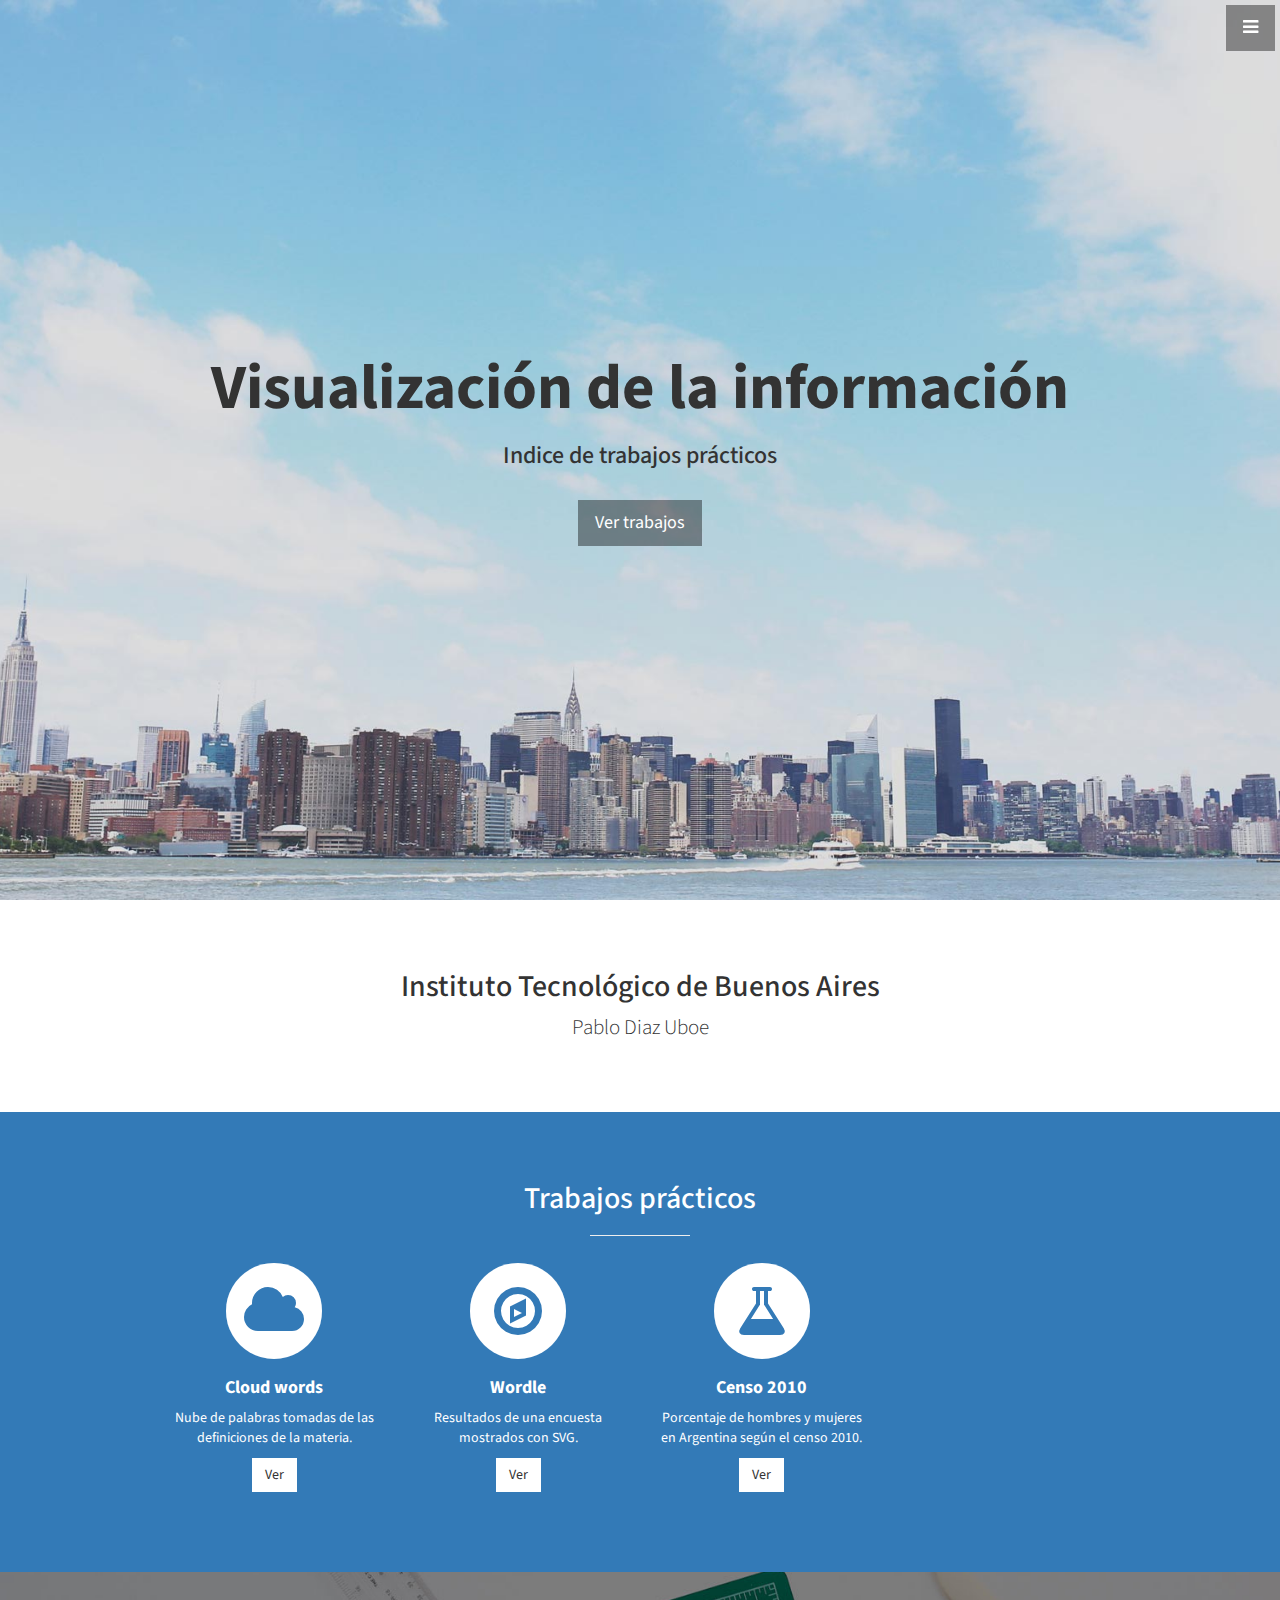
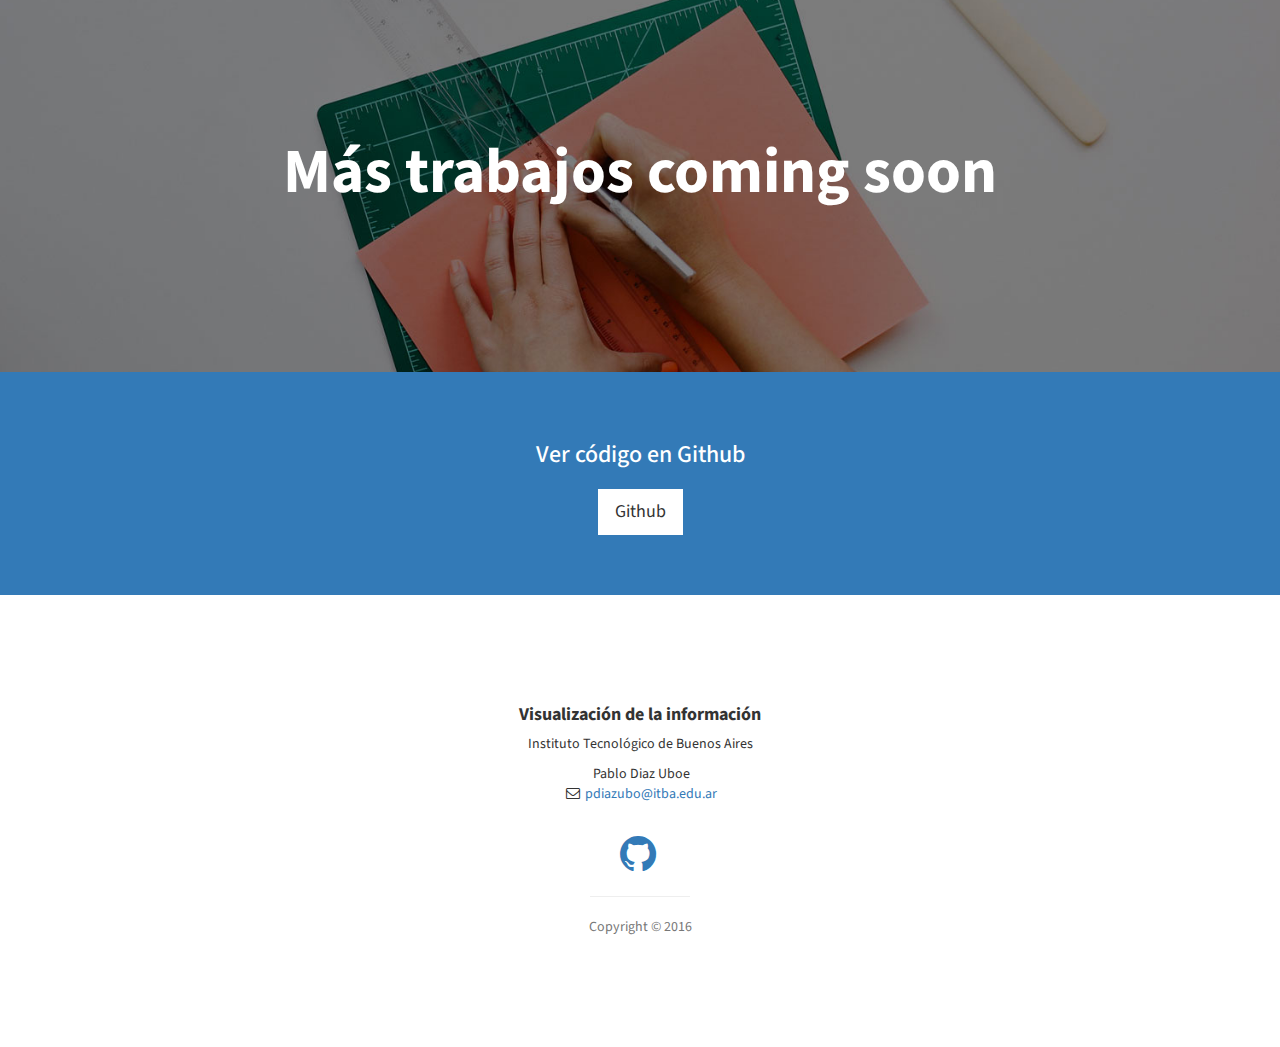
==== commit 20349649: "Added new work to the index" ====
--- a/index.html
+++ b/index.html
@@ -116,20 +116,20 @@
                                 <a href="https://puboe.github.io/infovis/wordle" class="btn btn-light">Ver</a>
                             </div>
                         </div>
-                        <!-- <div class="col-md-3 col-sm-6">
+                        <div class="col-md-3 col-sm-6">
                             <div class="service-item">
                                 <span class="fa-stack fa-4x">
                                 <i class="fa fa-circle fa-stack-2x"></i>
                                 <i class="fa fa-flask fa-stack-1x text-primary"></i>
                             </span>
                                 <h4>
-                                    <strong>Service Name</strong>
+                                    <strong>Censo 2010</strong>
                                 </h4>
-                                <p>Lorem ipsum dolor sit amet, consectetur adipisicing elit.</p>
-                                <a href="#" class="btn btn-light">Learn More</a>
-                            </div>
-                        </div>
-                        <div class="col-md-3 col-sm-6">
+                                <p>Porcentaje de hombres y mujeres en Argentina según el censo 2010.</p>
+                                <a href="https://puboe.github.io/infovis/censo" class="btn btn-light">Ver</a>
+                            </div>
+                        </div>
+                        <!--div class="col-md-3 col-sm-6">
                             <div class="service-item">
                                 <span class="fa-stack fa-4x">
                                 <i class="fa fa-circle fa-stack-2x"></i>
